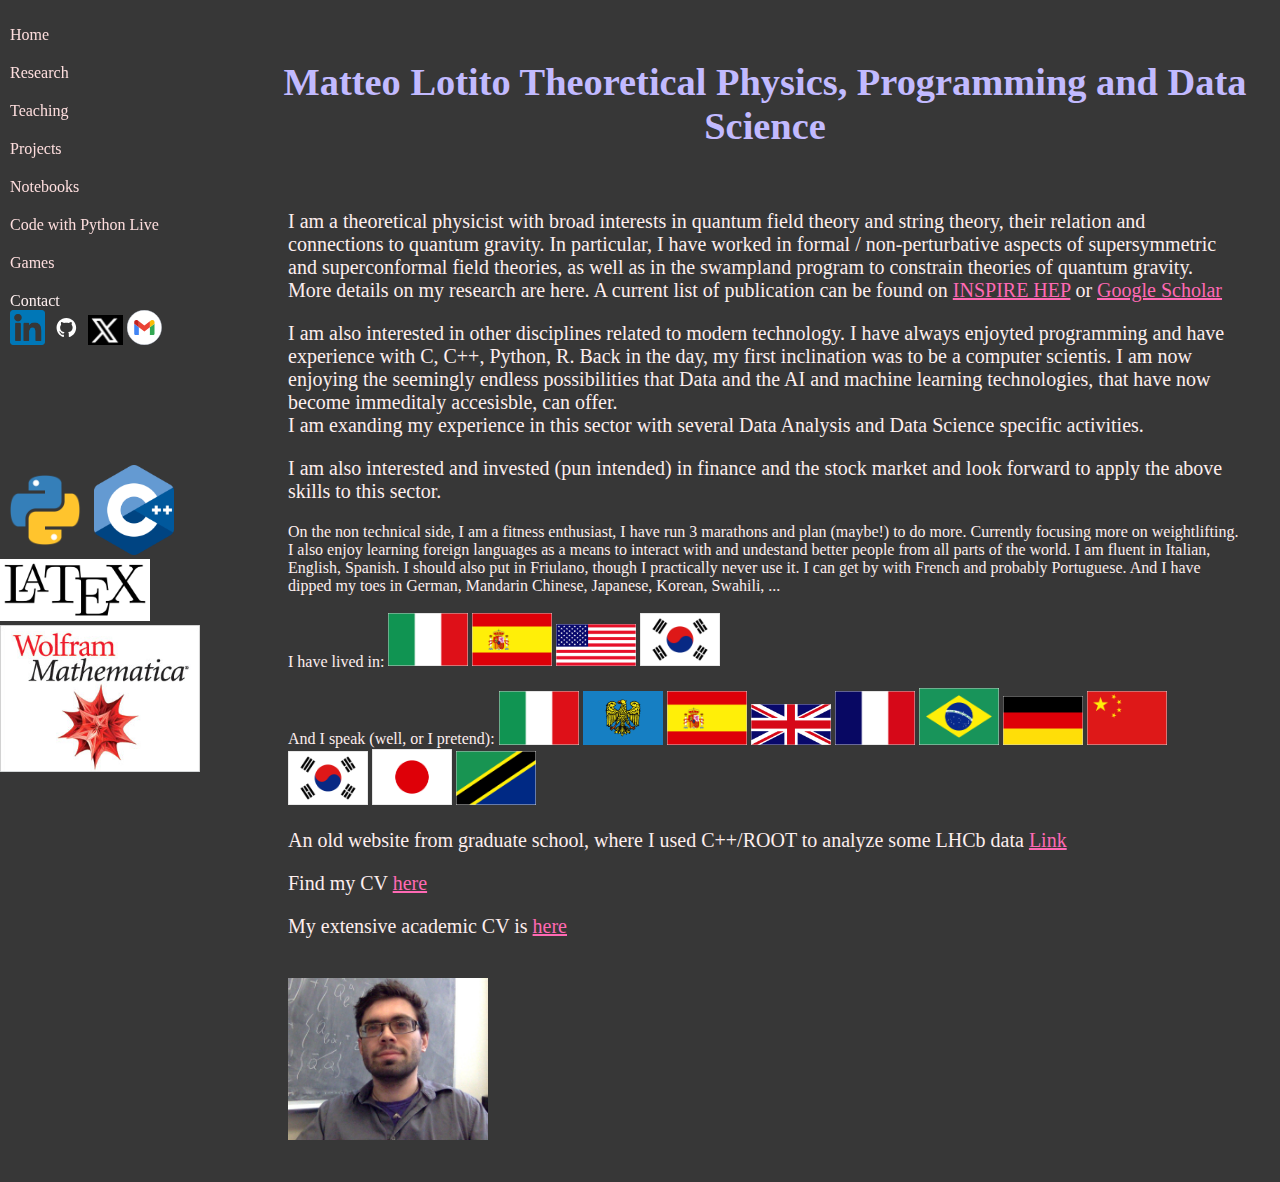
==== index.html @ eb7a978a "research contact" ====
<!DOCTYPE html>

<html lang="en">
    <head>
        <neta name="viewport", content="initial-scale=1, width=device-width"></neta>
        <link rel="stylesheet", href="/style.css"/>
        <title>Matteo's page</title>
        <script src="/js/script1.js"></script>
    </head>
    <body>

<div class="menu">

<script src="script.js"></script>
<script>
    insertMenu();
</script>

</div>
<!--
    <ul>
        <li><a href="index.html">Home</a></li>
        <li><a href="projects.html">Projects</a></li>
        <li><a href="pythonlive.html">Code with Python Live</a></li>
        <li><a href="games.html">Games</a></li>
        <li><a href="mailto:comm.mlotito@gmail.com">Contact</a></li>
    </ul>

        <br><br><br><br><br>
        <img src="static/python_logo.png"
        alt="Python logo"
        height="90">
        <img src="static/cpp_logo.png"
        alt="C++ logo"
        height="90"><br>
        <img src="static/latex_logo_bg.png"
        alt="LaTeX logo"
        width="150"><br>
        <img src="static/mathematica_logo.jpg"
        alt="Mathematica logo"
        width="200">


</div>
-->

<div class="content">
    <!-- Your page content goes here -->
    <h2 class="heading1">
      Matteo Lotito
      Theoretical Physics, Programming and Data Science</h2>
    <!--

      <form action="/greet" method="get">
      <input autocomplete="off" aurofocus name="name" placeholder="Name" type="text">
      <button type="submit">Greet</button>
      </form>
         <a href="/greet.html">   </a>
  -->   
    <div class='inline' width="80%"><div>
  <p>
  I am a theoretical physicist with broad interests in quantum field theory and string theory,
  their relation and connections to quantum gravity.
  In particular, I have worked in formal / non-perturbative aspects of supersymmetric and superconformal field theories,
  as well as in the swampland program to constrain theories of quantum gravity.
  <br>
  More details on my research are here.
  A current list of publication can be found on
  <a href=https://inspirehep.net/authors/1408665>INSPIRE HEP</a>
  or 
  <a href="https://scholar.google.com/citations?user=Wd_BKQsAAAAJ&hl=en">Google Scholar</a>

</p>
<p>
  I am also interested in other disciplines related to modern technology.
  I have always enjoyted programming and have experience with C, C++, Python, R.
  Back in the day, my first inclination was to be a computer scientis.
  <nr>
  I am now enjoying the seemingly endless possibilities that Data and the AI and machine learning 
  technologies, that have now become immeditaly accesisble, can offer.<br>
  I am exanding my experience in this sector with several Data Analysis and Data Science
  specific activities.
  </p>
<p>
   I am also interested and invested (pun intended) in finance and the stock market and look forward 
  to apply the above skills to this sector.
</p>

On the non technical side, 
I am a fitness enthusiast, I have run 3 marathons and plan (maybe!) to do more.
 Currently focusing more on weightlifting.
<br>
  I also enjoy learning foreign languages as a means to interact with and undestand better
   people from all parts of the world. I am fluent in Italian, English, Spanish.
   I should also put in Friulano, though I practically never use it.
   I can get by with French and probably Portuguese.
   And I have dipped my toes in German, Mandarin Chinese, Japanese, Korean, Swahili, ...
  

 

  <br><br> I have lived in:
  <img width="80", src="static/italy.gif">
  <img width="80", src="static/spain.gif">
  <img width="80", src="static/usa.gif">
  <img width="80", src="static/korea.gif">
  <br><br>And I speak (well, or I pretend):
  <img width="80", src="static/italy.gif">
  <img width="80", src="static/friuli.jpg">
  <img width="80", src="static/spain.gif">
  <img width="80", src="static/uk.gif">
  <img width="80", src="static/france.gif">
  <img width="80", src="static/brasil.gif">
  <img width="80", src="static/germany.gif">
  <img width="80", src="static/china.gif">
  <img width="80", src="static/korea.gif">
  <img width="80", src="static/japan.gif">
  <img width="80", src="static/tanz.gif">


</p>

    <p>An old website from graduate school, where I used C++/ROOT to analyze some LHCb data <a href="http:homepages.uc.edu/~lotitomo">Link</a> </p>

    <p>Find my CV <a href="static/cv.pdf">here</a></p>

    <p>My extensive academic CV is <a href="static/academic_cv.pdf">here</a></p>



</div></div>
   <div class='inline' width="20%"><div> 
    <img src="static/profilepic.jpeg" width="200pc">
</div></div>  
        
    </div>

	<script>
	/*	document.body.innerHTML = 'hello';
       /* document.body.innerHTML = 'ciao';
     /*   alert('haha');
    */

        /* ==, != compared trying to type case to same type, 
        / 5 == '5.00' -> true
        / ===,!== hard check with tyoe,
        / 5 === '5' -> false
        */

       
    </script>

    </body>

    </html>
---- style.css ----
body {
  color: #FDEEEE;
  background-color: #373737;
}
button {
    background-color: #000000;
    font-size: 2vw;
    color: #FEFEFE;
}

title {
    color: #FDEEEE;
    font-size: 24px;
}
.heading1 {
    color: #c2baff;
    text-align: center;
    font-size:3vw;
}
div {
  color: #FDEEEE;
}
p {
    color: #FDEEEE;
    font-size: 20px;
}

a:link {
  color: hotpink;
}
a:visited {
  color: red;
}
a:hover {
  text-decoration: underline;
}
a:active {
  color: red;
  text-decoration: underline;
}
/*
image, img {
    max-width:100%;
    height:auto;
}*/


.left, .right {
  float: left;
  width: 20%; /* The width is 20%, by default */
}

.main {
  float: left;
  width: 60%; /* The width is 60%, by default */
}

/* Use a media query to add a breakpoint at 800px: */
@media screen and (max-width: 1600px) {
  .left, .main, .right {
    width: 100%; /* The width is 100%, when the viewport is 800px or smaller */
  }
}

.menu {
  width: 230px; /* Set the width of the menu */
  /*background-color: #373737; /* Set the background color */
  /*color: #FDDDdd;*//* Set the text color*/
  
  position: fixed; /* Fix the menu in place */
  top: 0;
  left: 0;
  height: 100%; /* Make it cover the entire height of the page */
}

.menu ul {
  list-style: none; /* Remove default list styles */
  padding: 0;
}

.menu li {
  padding: 10px;
}

/* Define styles for links in the menu */
.menu a {
  color: #FDDDdd;
  text-decoration: none;
}

.menu img {
  max-width: 150;
}
/* Content container to push content to the right of the menu */
.content {
  margin-left: 250px; /* Adjust this value to leave space for the menu */
  padding: 20px;
}

.inline { 
  display: inline-block; 
  /*border: 1px solid red; 
  */margin:10px;
  }

  .centerimg {
    margin: 0;
    position: absolute;
    top: 50%;
    left: 50%;
  }
  .center {
    display: block;
    margin-left: 50%;
    margin-right: 50%;
    width: 50%;
  }
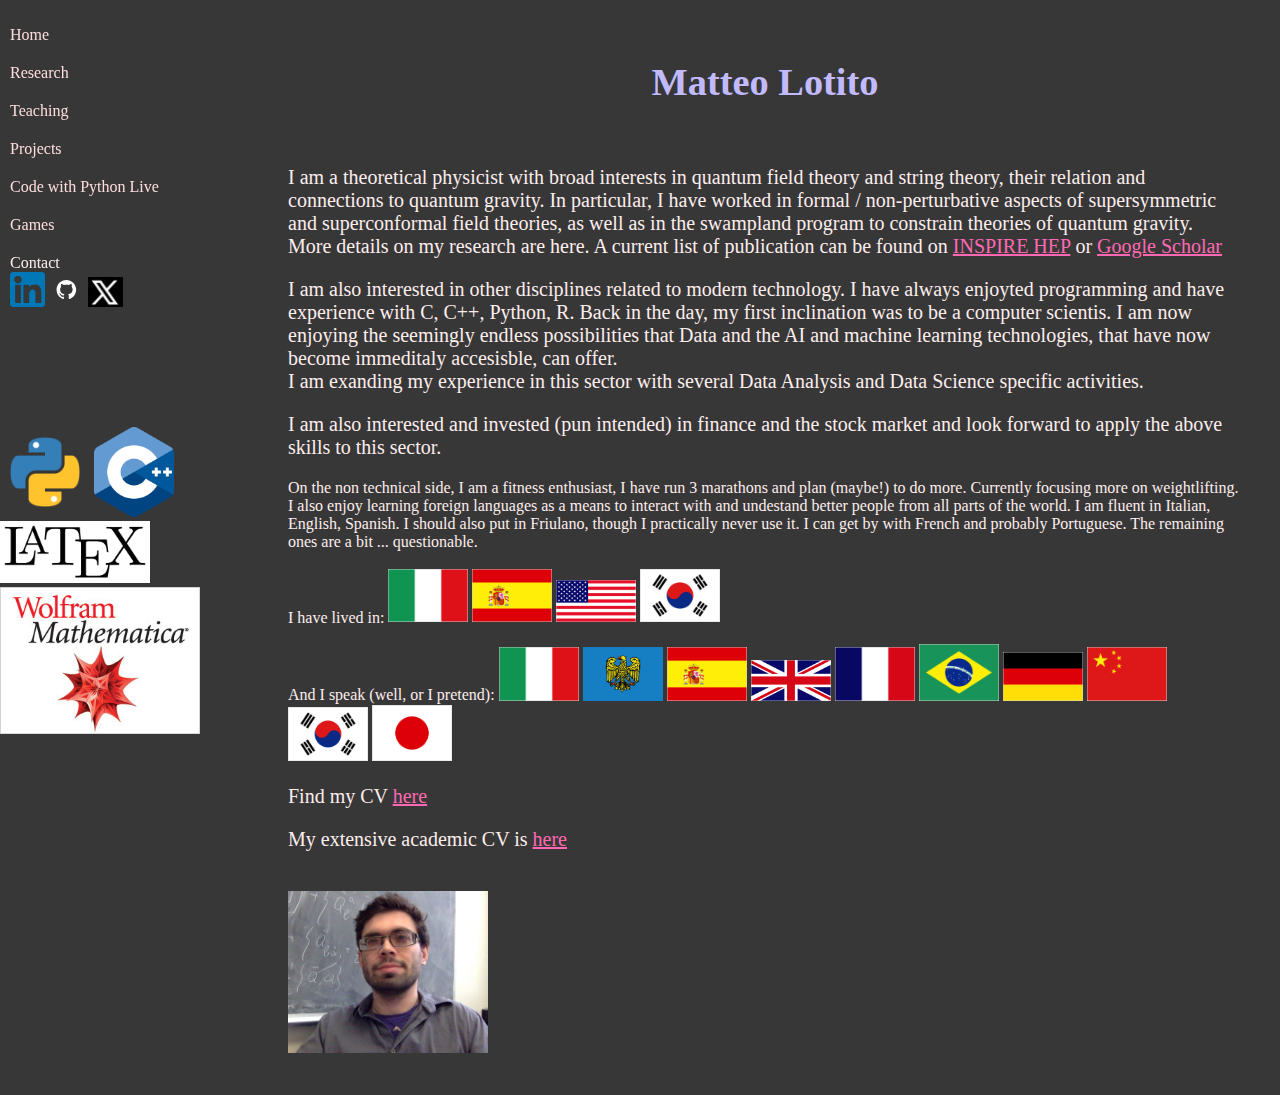
==== commit be6908b2: "research contact" ====
--- a/index.html
+++ b/index.html
@@ -47,8 +47,7 @@
 <div class="content">
     <!-- Your page content goes here -->
     <h2 class="heading1">
-      Matteo Lotito
-      Theoretical Physics, Programming and Data Science</h2>
+      Matteo Lotito</h2>
     <!--
 
       <form action="/greet" method="get">
@@ -94,7 +93,7 @@
    people from all parts of the world. I am fluent in Italian, English, Spanish.
    I should also put in Friulano, though I practically never use it.
    I can get by with French and probably Portuguese.
-   And I have dipped my toes in German, Mandarin Chinese, Japanese, Korean, Swahili, ...
+   The remaining ones are a bit ... questionable.
   
 
  
@@ -115,12 +114,10 @@
   <img width="80", src="static/china.gif">
   <img width="80", src="static/korea.gif">
   <img width="80", src="static/japan.gif">
-  <img width="80", src="static/tanz.gif">
-
+<!--  <img width="80", src="static/tanz.gif">
+-->
 
 </p>
-
-    <p>An old website from graduate school, where I used C++/ROOT to analyze some LHCb data <a href="http:homepages.uc.edu/~lotitomo">Link</a> </p>
 
     <p>Find my CV <a href="static/cv.pdf">here</a></p>
 
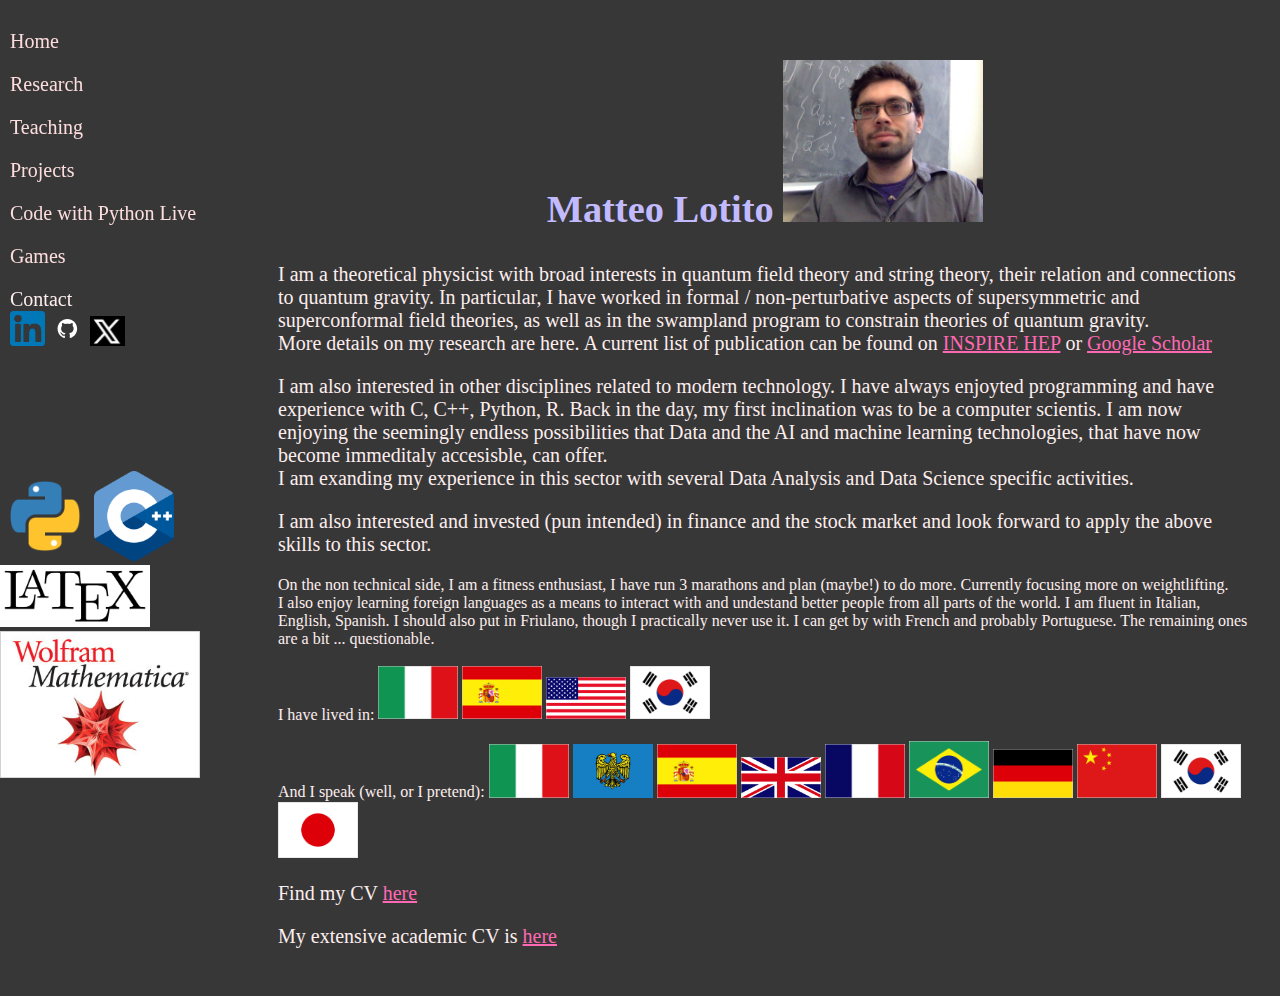
==== commit 077263fc: "index.html" ====
--- a/index.html
+++ b/index.html
@@ -47,16 +47,11 @@
 <div class="content">
     <!-- Your page content goes here -->
     <h2 class="heading1">
-      Matteo Lotito</h2>
-    <!--
-
-      <form action="/greet" method="get">
-      <input autocomplete="off" aurofocus name="name" placeholder="Name" type="text">
-      <button type="submit">Greet</button>
-      </form>
-         <a href="/greet.html">   </a>
-  -->   
-    <div class='inline' width="80%"><div>
+      Matteo Lotito
+      <img src="static/profilepic.jpeg" width="200px">
+    
+  </h2>
+ 
   <p>
   I am a theoretical physicist with broad interests in quantum field theory and string theory,
   their relation and connections to quantum gravity.
@@ -125,27 +120,9 @@
 
 
 
-</div></div>
-   <div class='inline' width="20%"><div> 
-    <img src="static/profilepic.jpeg" width="200pc">
-</div></div>  
-        
-    </div>
+</div>
 
-	<script>
-	/*	document.body.innerHTML = 'hello';
-       /* document.body.innerHTML = 'ciao';
-     /*   alert('haha');
-    */
 
-        /* ==, != compared trying to type case to same type, 
-        / 5 == '5.00' -> true
-        / ===,!== hard check with tyoe,
-        / 5 === '5' -> false
-        */
-
-       
-    </script>
 
     </body>
 
--- a/style.css
+++ b/style.css
@@ -76,16 +76,19 @@
 .menu ul {
   list-style: none; /* Remove default list styles */
   padding: 0;
+  font-size: 20px;
 }
 
 .menu li {
   padding: 10px;
+  font-size: 20px;
 }
 
 /* Define styles for links in the menu */
 .menu a {
   color: #FDDDdd;
   text-decoration: none;
+  font-size: 20px;
 }
 
 .menu img {
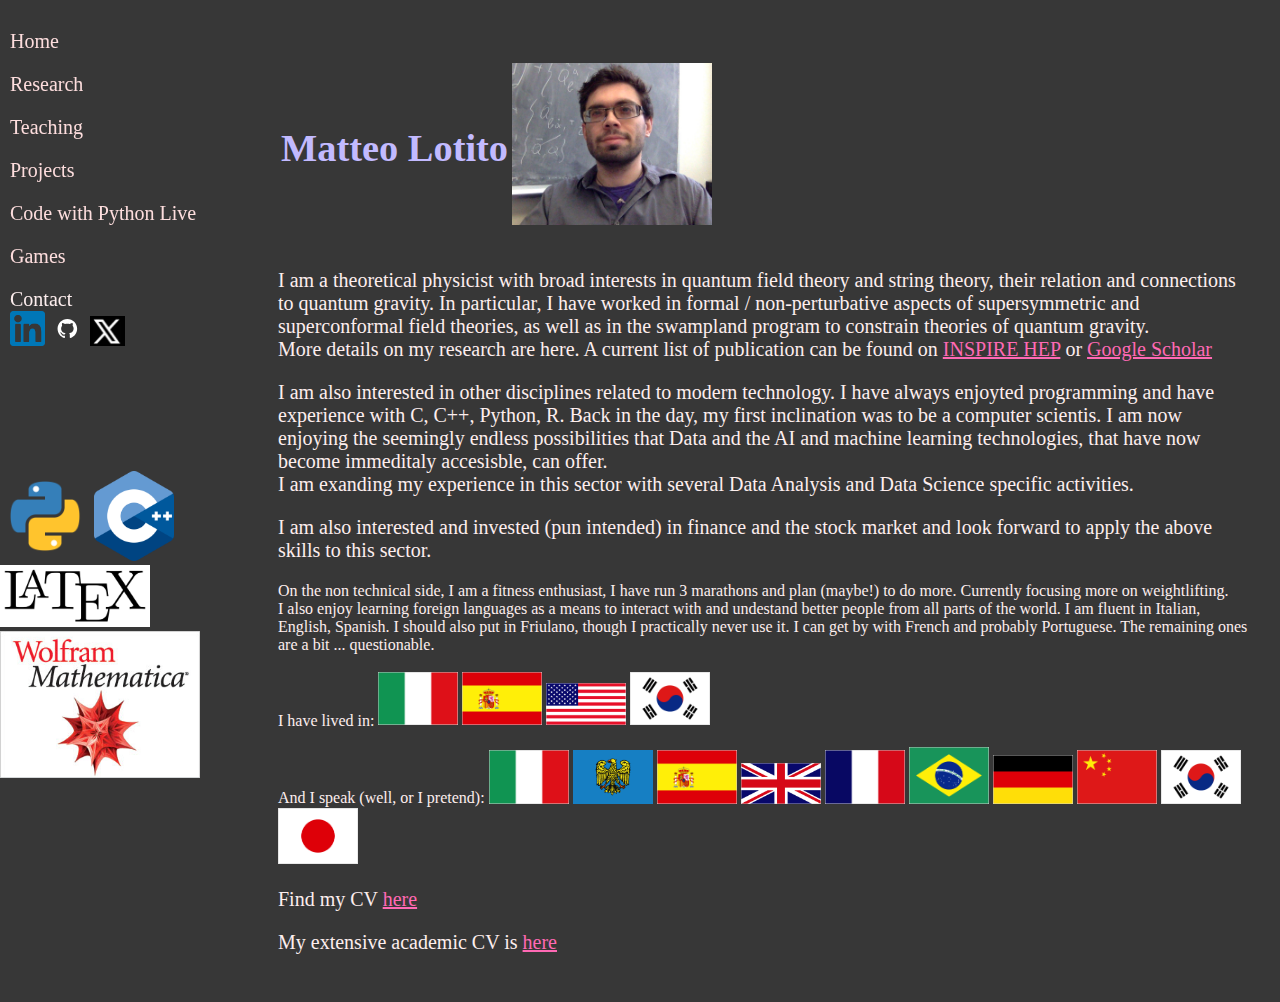
==== commit 7f379e98: "title" ====
--- a/index.html
+++ b/index.html
@@ -17,39 +17,23 @@
 </script>
 
 </div>
-<!--
-    <ul>
-        <li><a href="index.html">Home</a></li>
-        <li><a href="projects.html">Projects</a></li>
-        <li><a href="pythonlive.html">Code with Python Live</a></li>
-        <li><a href="games.html">Games</a></li>
-        <li><a href="mailto:comm.mlotito@gmail.com">Contact</a></li>
-    </ul>
 
-        <br><br><br><br><br>
-        <img src="static/python_logo.png"
-        alt="Python logo"
-        height="90">
-        <img src="static/cpp_logo.png"
-        alt="C++ logo"
-        height="90"><br>
-        <img src="static/latex_logo_bg.png"
-        alt="LaTeX logo"
-        width="150"><br>
-        <img src="static/mathematica_logo.jpg"
-        alt="Mathematica logo"
-        width="200">
-
-
-</div>
--->
 
 <div class="content">
     <!-- Your page content goes here -->
     <h2 class="heading1">
-      Matteo Lotito
-      <img src="static/profilepic.jpeg" width="200px">
-    
+      <table>
+        <tr>
+          <td valign="middle">
+            Matteo Lotito
+          </td>
+          <td valign="middle">
+          <img src="static/profilepic.jpeg" width="200px">
+          </td>
+        </tr> 
+      </table>          
+          
+
   </h2>
  
   <p>
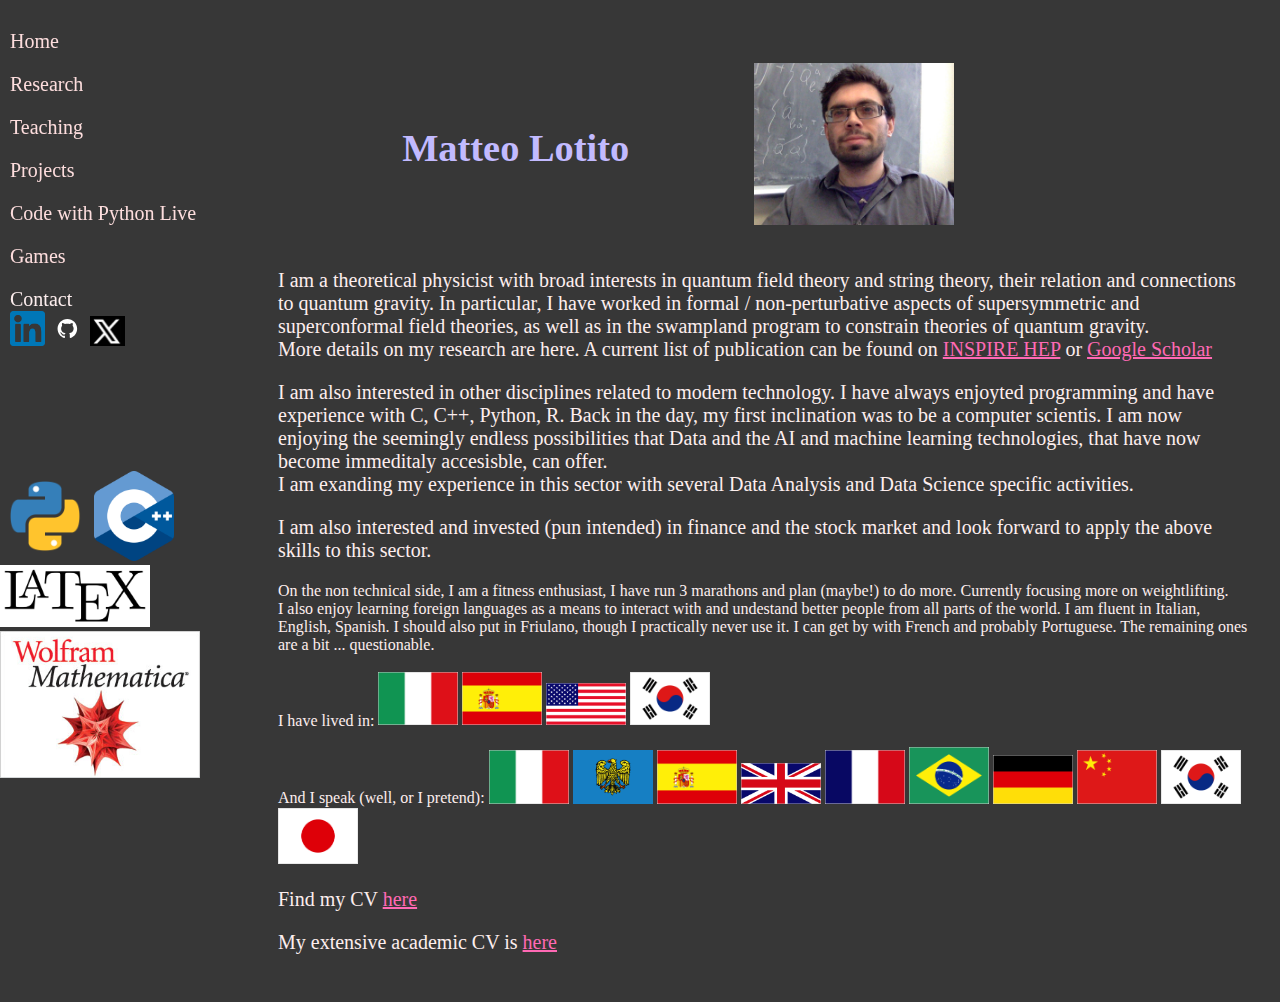
==== commit d459c62d: "title" ====
--- a/index.html
+++ b/index.html
@@ -24,10 +24,10 @@
     <h2 class="heading1">
       <table>
         <tr>
-          <td valign="middle">
-            Matteo Lotito
+          <td width = "70%" valign="middle">
+            <center>Matteo Lotito</center>
           </td>
-          <td valign="middle">
+          <td wodth="30%" valign="middle">
           <img src="static/profilepic.jpeg" width="200px">
           </td>
         </tr> 
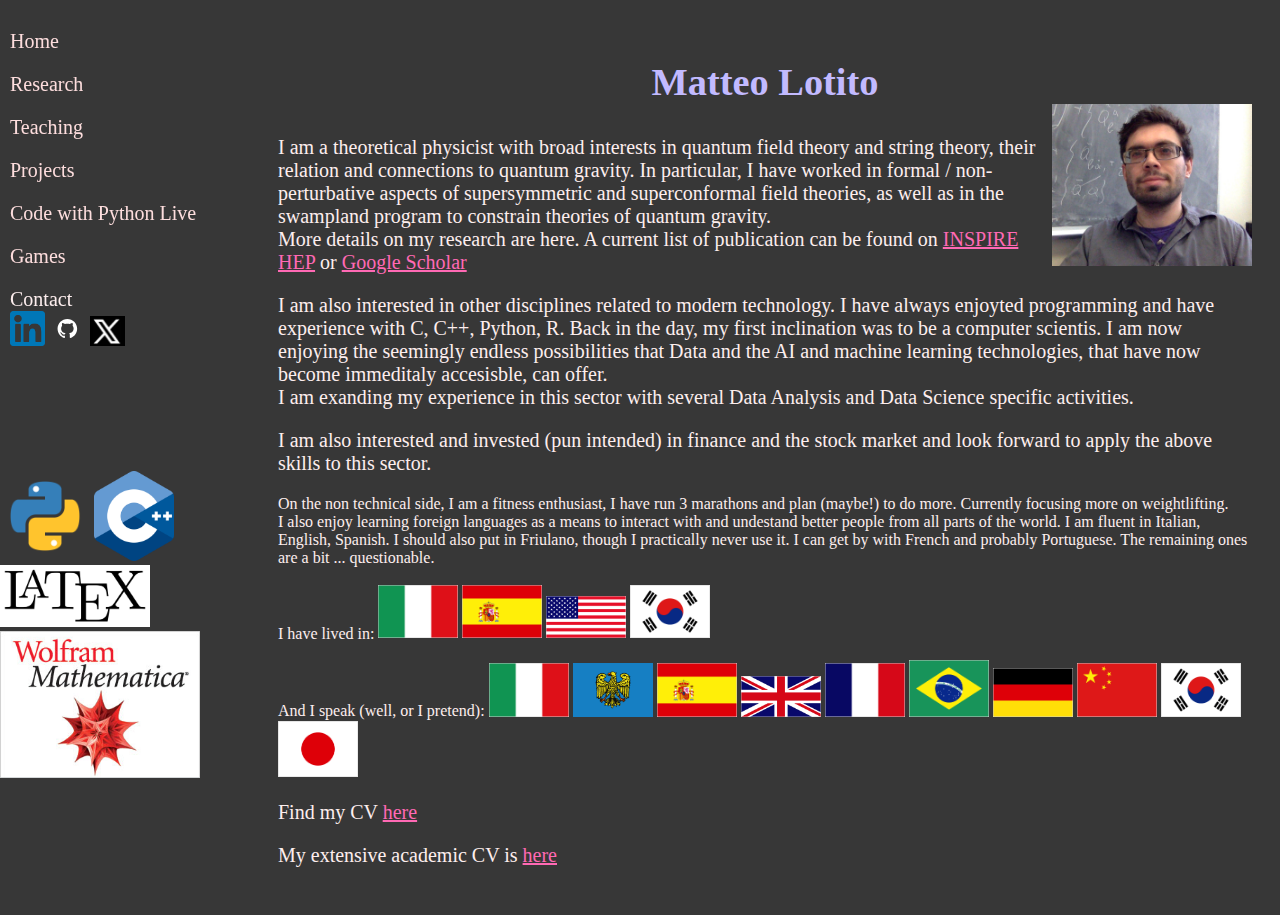
==== commit c87bc7e0: "title" ====
--- a/index.html
+++ b/index.html
@@ -22,20 +22,10 @@
 <div class="content">
     <!-- Your page content goes here -->
     <h2 class="heading1">
-      <table>
-        <tr>
-          <td width = "70%" valign="middle">
             <center>Matteo Lotito</center>
-          </td>
-          <td wodth="30%" valign="middle">
-          <img src="static/profilepic.jpeg" width="200px">
-          </td>
-        </tr> 
-      </table>          
-          
-
+          <img align="right" src="static/profilepic.jpeg" width="200px">    
   </h2>
- 
+  
   <p>
   I am a theoretical physicist with broad interests in quantum field theory and string theory,
   their relation and connections to quantum gravity.
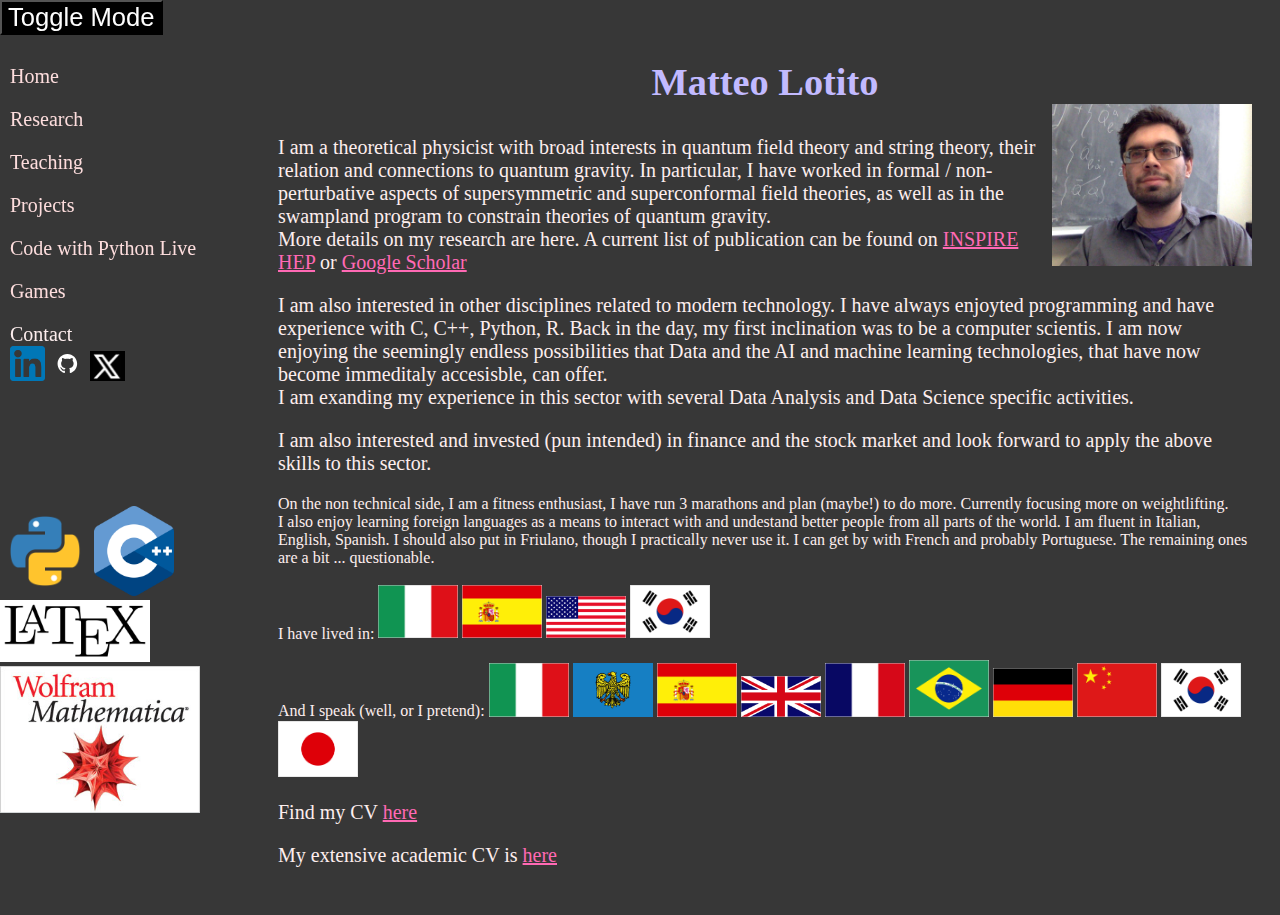
==== commit eb53dc17: "theme button" ====
--- a/index.html
+++ b/index.html
@@ -2,10 +2,11 @@
 
 <html lang="en">
     <head>
-        <neta name="viewport", content="initial-scale=1, width=device-width"></neta>
-        <link rel="stylesheet", href="/style.css"/>
+        <meta charset="UTF-8">
+        <neta name="viewport", content="initial-scale=1, width=device-width">
+        <link rel="stylesheet" href="style.css" id="theme">
+    
         <title>Matteo's page</title>
-        <script src="/js/script1.js"></script>
     </head>
     <body>
 
@@ -25,7 +26,7 @@
             <center>Matteo Lotito</center>
           <img align="right" src="static/profilepic.jpeg" width="200px">    
   </h2>
-  
+
   <p>
   I am a theoretical physicist with broad interests in quantum field theory and string theory,
   their relation and connections to quantum gravity.
@@ -99,5 +100,9 @@
 
 
     </body>
+    <script src="script.js">
+      toggleMode();
+    </script>
+
 
     </html>
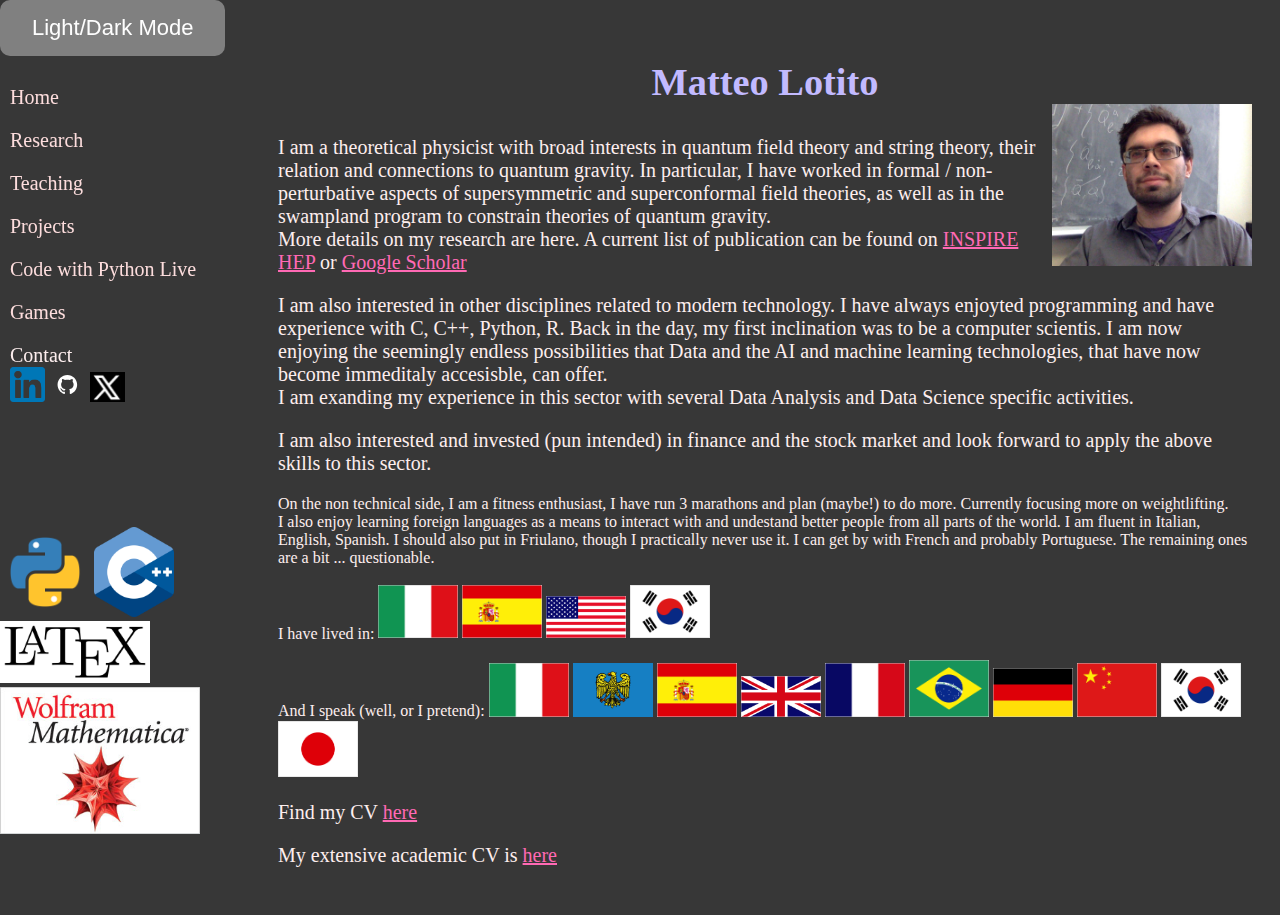
==== commit 703b048a: "fixed style" ====
--- a/index.html
+++ b/index.html
@@ -4,7 +4,7 @@
     <head>
         <meta charset="UTF-8">
         <neta name="viewport", content="initial-scale=1, width=device-width">
-        <link rel="stylesheet" href="style.css" id="theme">
+        <link rel="stylesheet" href="style_dark.css" id="theme">
     
         <title>Matteo's page</title>
     </head>
--- a/style_dark.css
+++ b/style_dark.css
@@ -0,0 +1,124 @@
+body {
+  color: #FDEEEE;
+  background-color: #373737;
+}
+button {
+    background-color: gray;
+    font-size: 26px;
+    color: #FEFEFE;
+}
+.ldbutton {
+background-color: gray;
+border: none; /* Remove default border */
+font-size: 22px; /* Font size */
+padding: 15px 32px; /* Padding (top and bottom) 15px, (left and right) 32px */
+text-align: center; /* Center text horizontally */
+text-decoration: none; /* Remove default text decoration */
+display: inline-block; /* Make button behave like a block-level element */
+/*margin: 4px 2px;  Margin (top and bottom) 4px, (left and right) 2px */
+/*cursor: pointer;  Add pointer cursor on hover */
+border-radius: 10px; /* Rounded corners */
+transition: background-color 0.3s; /* Smooth transition for background color */
+}
+.ldbutton:hover {
+background-color: #235549;
+}
+
+title {
+    color: #FDEEEE;
+    font-size: 24px;
+}
+.heading1 {
+    color: #c2baff;
+    text-align: center;
+    font-size:3vw;
+}
+p {
+    color: #FDEEEE;
+    font-size: 20px;
+}
+
+a:link {
+  color: hotpink;
+}
+a:visited {
+  color: red;
+}
+a:hover {
+  text-decoration: underline;
+}
+a:active {
+  color: red;
+  text-decoration: underline;
+}
+.left, .right {
+  float: left;
+  width: 20%; /* The width is 20%, by default */
+}
+.main {
+  float: left;
+  width: 60%; /* The width is 60%, by default */
+}
+
+/* Use a media query to add a breakpoint at 800px: */
+@media screen and (max-width: 1600px) {
+  .left, .main, .right {
+    width: 100%; /* The width is 100%, when the viewport is 800px or smaller */
+  }
+}
+.menu {
+  width: 230px; /* Set the width of the menu */
+  /*background-color: #373737; /* Set the background color */
+  /*color: #FDDDdd;*//* Set the text color*/
+  
+  position: fixed; /* Fix the menu in place */
+  top: 0;
+  left: 0;
+  height: 100%; /* Make it cover the entire height of the page */
+}
+
+.menu ul {
+  list-style: none; /* Remove default list styles */
+  padding: 0;
+  font-size: 20px;
+}
+
+.menu li {
+  padding: 10px;
+  font-size: 20px;
+}
+
+/* Define styles for links in the menu */
+.menu a {
+  color: #FDDDdd;
+  text-decoration: none;
+  font-size: 20px;
+}
+
+.menu img {
+  max-width: 150;
+}
+/* Content container to push content to the right of the menu */
+.content {
+  margin-left: 250px; /* Adjust this value to leave space for the menu */
+  padding: 20px;
+}
+
+.inline { 
+  display: inline-block; 
+  /*border: 1px solid red; 
+  */margin:10px;
+  }
+
+  .centerimg {
+    margin: 0;
+    position: absolute;
+    top: 50%;
+    left: 50%;
+  }
+  .center {
+    display: block;
+    margin-left: 50%;
+    margin-right: 50%;
+    width: 50%;
+  }
